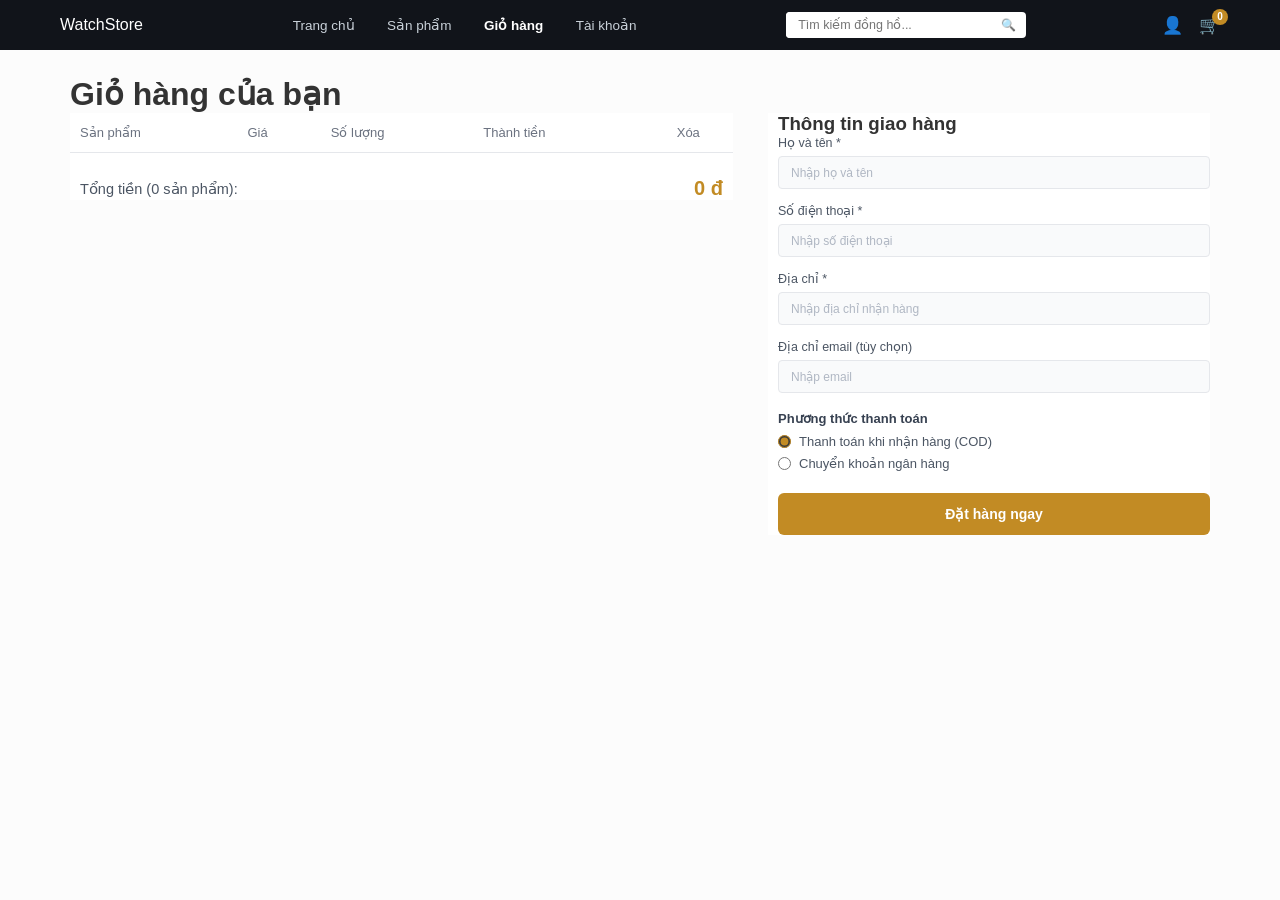
==== cart.html @ 0facb54b "Khoi tao do an ban dong ho" ====
<!DOCTYPE html>
<html lang="vi">
<head> 
    <meta charset="UTF-8">
    <meta name="viewport" content="width=device-width, initial-scale=1.0">
    <title>Giỏ hàng - WatchStore</title>
    <link rel="stylesheet" href="common.css">
    <link rel="stylesheet" href="cart.css">
</head>
<body>

    <header>
        <div class="header-container">
            <div class="logo">
                <span>WatchStore</span>
            </div>

            <nav class="main-nav">
                <a href="index.html">Trang chủ</a>
                <a href="products.html">Sản phẩm</a>
                <a href="cart.html" class="active">Giỏ hàng</a>
                <a href="admin.html">Tài khoản</a>
            </nav>

            <div class="header-search">
                <input type="text" placeholder="Tìm kiếm đồng hồ...">
                <button class="search-btn">🔍</button>
            </div>

            <div class="header-icons">
                <span class="icon">👤</span>
                <a href="cart.html" class="icon cart-icon">
                    🛒<span class="cart-badge">0</span>
                </a>
            </div>
        </div>
    </header>

    <!-- Nội dung giỏ hàng -->
    <main class="cart-container">
        <h1>Giỏ hàng của bạn</h1>
        
        <div class="cart-content">
          
            <div class="cart-items-section">
                <table class="cart-table">
                    <thead>
                        <tr>
                            <th>Sản phẩm</th>
                            <th>Giá</th>
                            <th>Số lượng</th>
                            <th>Thành tiền</th>
                            <th>Xóa</th>
                        </tr>
                    </thead>
                    <tbody id="cart-items-table">
                        <!-- Render tự động từ cart.js -->
                    </tbody>
                </table>
                <div class="cart-total-row">
                    <strong>Tổng tiền (0 sản phẩm):</strong>
                    <span id="cart-grand-total" class="total-amount">0 đ</span>
                </div>
            </div>

            <!-- Cột phải: Form đặt hàng -->
            <div class="shipping-section">
                <h3>Thông tin giao hàng</h3>
                <form class="shipping-form" onsubmit="return false;">
                    <div class="form-group">
                        <label for="cust-name">Họ và tên *</label>
                        <input type="text" id="cust-name" placeholder="Nhập họ và tên" required>
                    </div>
                    <div class="form-group">
                        <label for="cust-phone">Số điện thoại *</label>
                        <input type="tel" id="cust-phone" placeholder="Nhập số điện thoại" required>
                    </div>
                    <div class="form-group">
                        <label for="cust-address">Địa chỉ *</label>
                        <input type="text" id="cust-address" placeholder="Nhập địa chỉ nhận hàng" required>
                    </div>
                    <div class="form-group">
                        <label for="cust-email">Địa chỉ email (tùy chọn)</label>
                        <input type="email" id="cust-email" placeholder="Nhập email">
                    </div>
                    
                    <div class="payment-method">
                        <p><strong>Phương thức thanh toán</strong></p>
                        <label class="radio-option">
                            <input type="radio" name="payment" value="COD" checked>
                            Thanh toán khi nhận hàng (COD)
                        </label>
                        <label class="radio-option">
                            <input type="radio" name="payment" value="Chuyển khoản">
                            Chuyển khoản ngân hàng
                        </label>
                    </div>

                    <button type="button" id="checkout-btn" class="checkout-btn">Đặt hàng ngay</button>
                </form>
            </div>
        </div>
    </main>

   
    <script src="storage.js"></script>
    <script src="data.js"></script>
    <script src="common.js"></script>
    <script src="cart.js"></script>
</body>
</html>
---- cart.css ----
/* cart.css - Chuẩn theo thiết kế mẫu */

* {
  margin: 0;
  padding: 0;
  box-sizing: border-box;
  font-family: -apple-system, BlinkMacSystemFont, "Segoe UI", Roboto, Helvetica, Arial, sans-serif;
}

body {
  background-color: #fcfcfc;
  color: #333;
}

/* Header đồng bộ */
header {
  background-color: #11141a;
  color: #fff;
  padding: 12px 0;
}

.header-container {
  max-width: 1200px;
  margin: 0 auto;
  display: flex;
  align-items: center;
  justify-content: space-between;
  padding: 0 20px;
}

.logo {
  display: flex;
  flex-direction: column;
}

.logo-title {
  font-size: 19px;
  font-weight: 700;
  color: #fff;
  letter-spacing: 0.5px;
}

.logo-sub {
  font-size: 10px;
  color: #8f9ca8;
}

.main-nav a {
  color: #c9d1d9;
  text-decoration: none;
  margin: 0 14px;
  font-size: 13.5px;
  transition: color 0.2s;
}

.main-nav a.active,
.main-nav a:hover {
  color: #fff;
  font-weight: 600;
}

.header-search {
  display: flex;
  align-items: center;
  background-color: #fff;
  border-radius: 4px;
  overflow: hidden;
  width: 240px;
}

.header-search input {
  padding: 6px 12px;
  border: none;
  outline: none;
  font-size: 12.5px;
  width: 100%;
}

.header-search button {
  background: none;
  border: none;
  padding: 0 10px;
  cursor: pointer;
  color: #555;
  font-size: 12px;
}

.header-icons {
  display: flex;
  gap: 16px;
  align-items: center;
}

.header-icons .icon {
  color: #fff;
  text-decoration: none;
  font-size: 17px;
  position: relative;
  cursor: pointer;
}

.cart-badge {
  position: absolute;
  top: -6px;
  right: -8px;
  background-color: #c28b24;
  color: white;
  font-size: 10px;
  font-weight: bold;
  width: 16px;
  height: 16px;
  border-radius: 50%;
  display: flex;
  align-items: center;
  justify-content: center;
}

/* Khung nội dung chính */
.cart-container {
  max-width: 1180px;
  margin: 25px auto 60px;
  padding: 0 20px;
}

.cart-header-title {
  display: flex;
  align-items: center;
  gap: 8px;
  font-size: 20px;
  font-weight: 700;
  color: #1f2937;
  margin-bottom: 25px;
}

.cart-content {
  display: grid;
  grid-template-columns: 1.8fr 1.2fr;
  gap: 35px;
  align-items: start;
}

/* --- CỘT TRÁI: DANH SÁCH GIỎ HÀNG --- */
.cart-items-section {
  background: #fff;
}

.cart-table {
  width: 100%;
  border-collapse: collapse;
}

.cart-table th {
  text-align: left;
  padding: 12px 10px;
  border-bottom: 1px solid #e5e7eb;
  font-size: 13px;
  color: #6b7280;
  font-weight: 500;
}

.cart-table th:last-child,
.cart-table td:last-child {
  text-align: center;
}

.cart-table td {
  padding: 16px 10px;
  border-bottom: 1px solid #f0f2f5;
  vertical-align: middle;
  font-size: 13.5px;
}

.product-info {
  display: flex;
  align-items: center;
  gap: 12px;
}

.product-small-img {
  width: 50px;
  height: 50px;
  object-fit: contain;
  background: #fff;
  border-radius: 4px;
}

.product-info-text strong {
  display: block;
  font-size: 13.5px;
  color: #1f2937;
  margin-bottom: 3px;
}

.product-type {
  font-size: 12px;
  color: #9ca3af;
}

.product-price,
.product-line-total {
  font-size: 13.5px;
  font-weight: 600;
  color: #1f2937;
}

/* Nút tăng giảm số lượng */
.product-quantity {
  display: inline-flex;
  align-items: center;
  border: 1px solid #d1d5db;
  border-radius: 4px;
  height: 28px;
}

.qty-btn {
  background: none;
  border: none;
  width: 26px;
  height: 100%;
  cursor: pointer;
  font-size: 13px;
  color: #4b5563;
  display: flex;
  align-items: center;
  justify-content: center;
}

.qty-btn:hover {
  background-color: #f3f4f6;
}

.qty-input {
  width: 32px;
  border: none;
  text-align: center;
  font-size: 13px;
  font-weight: 500;
  outline: none;
}

/* Ẩn mũi tên tăng giảm mặc định của input type=number */
.qty-input::-webkit-outer-spin-button,
.qty-input::-webkit-inner-spin-button {
  -webkit-appearance: none;
  margin: 0;
}

.remove-btn {
  background: none;
  border: none;
  cursor: pointer;
  color: #9ca3af;
  font-size: 15px;
  transition: color 0.2s;
}

.remove-btn:hover {
  color: #ef4444;
}

/* Hàng tổng tiền bên dưới giỏ hàng */
.cart-total-row {
  display: flex;
  justify-content: space-between;
  align-items: center;
  padding: 24px 10px 0;
}

.cart-total-row strong {
  font-size: 14.5px;
  color: #4b5563;
  font-weight: 500;
}

.total-amount {
  font-size: 20px;
  font-weight: 700;
  color: #c28b24; /* Màu vàng nâu chuẩn ảnh */
}

/* --- CỘT PHẢI: FORM ĐẶT HÀNG --- */
.shipping-section {
  background: #fff;
  padding-left: 10px;
}

.shipping-header {
  display: flex;
  justify-content: space-between;
  align-items: center;
  margin-bottom: 20px;
}

.shipping-header h3 {
  font-size: 16px;
  font-weight: 700;
  color: #1f2937;
}

.back-link {
  font-size: 12.5px;
  color: #9ca3af;
  text-decoration: none;
}

.back-link:hover {
  color: #c28b24;
}

.form-group {
  margin-bottom: 14px;
}

.form-group label {
  display: block;
  font-size: 12.5px;
  color: #4b5563;
  margin-bottom: 6px;
}

.form-group label span {
  color: #ef4444;
}

.form-group input {
  width: 100%;
  padding: 8px 12px;
  font-size: 13px;
  border: 1px solid #e5e7eb;
  border-radius: 4px;
  background-color: #f9fafb;
  outline: none;
  transition: border-color 0.2s;
}

.form-group input:focus {
  border-color: #c28b24;
  background-color: #fff;
}

.form-group input::placeholder {
  color: #b0b7c3;
  font-size: 12px;
}

.payment-method {
  margin: 18px 0 22px;
}

.payment-method p {
  font-size: 13px;
  font-weight: 600;
  color: #374151;
  margin-bottom: 8px;
}

.radio-option {
  display: flex;
  align-items: center;
  gap: 8px;
  font-size: 13px;
  color: #4b5563;
  margin-bottom: 7px;
  cursor: pointer;
}

.radio-option input[type="radio"] {
  accent-color: #c28b24;
}

/* Nút đặt hàng to màu vàng nâu bo góc */
.checkout-btn {
  width: 100%;
  background-color: #c28b24;
  color: #fff;
  border: none;
  padding: 13px 0;
  font-size: 14px;
  font-weight: 600;
  border-radius: 6px;
  cursor: pointer;
  transition: background-color 0.2s;
}

.checkout-btn:hover {
  background-color: #ad791c;
}

.empty-cart {
  text-align: center;
  padding: 40px 0;
  color: #9ca3af;
  font-size: 14px;
}
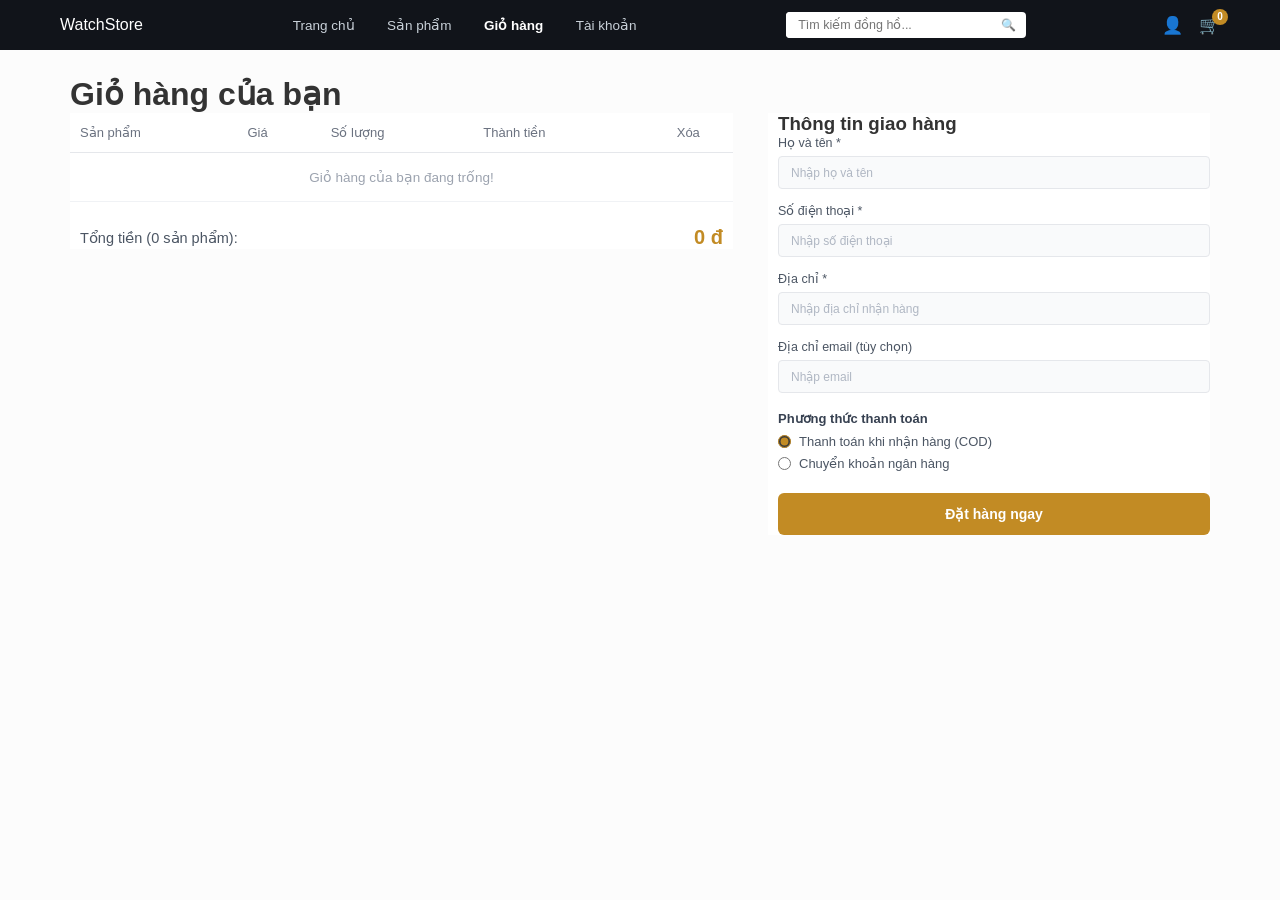
==== commit 106b124a: "Cart" ====
--- a/cart.html
+++ b/cart.html
@@ -4,7 +4,6 @@
     <meta charset="UTF-8">
     <meta name="viewport" content="width=device-width, initial-scale=1.0">
     <title>Giỏ hàng - WatchStore</title>
-    <link rel="stylesheet" href="common.css">
     <link rel="stylesheet" href="cart.css">
 </head>
 <body>
@@ -103,9 +102,8 @@
     </main>
 
    
-    <script src="storage.js"></script>
-    <script src="data.js"></script>
-    <script src="common.js"></script>
+    <script src="../data.js"></script>
+    <script src="../storage.js"></script>
     <script src="cart.js"></script>
 </body>
 </html>
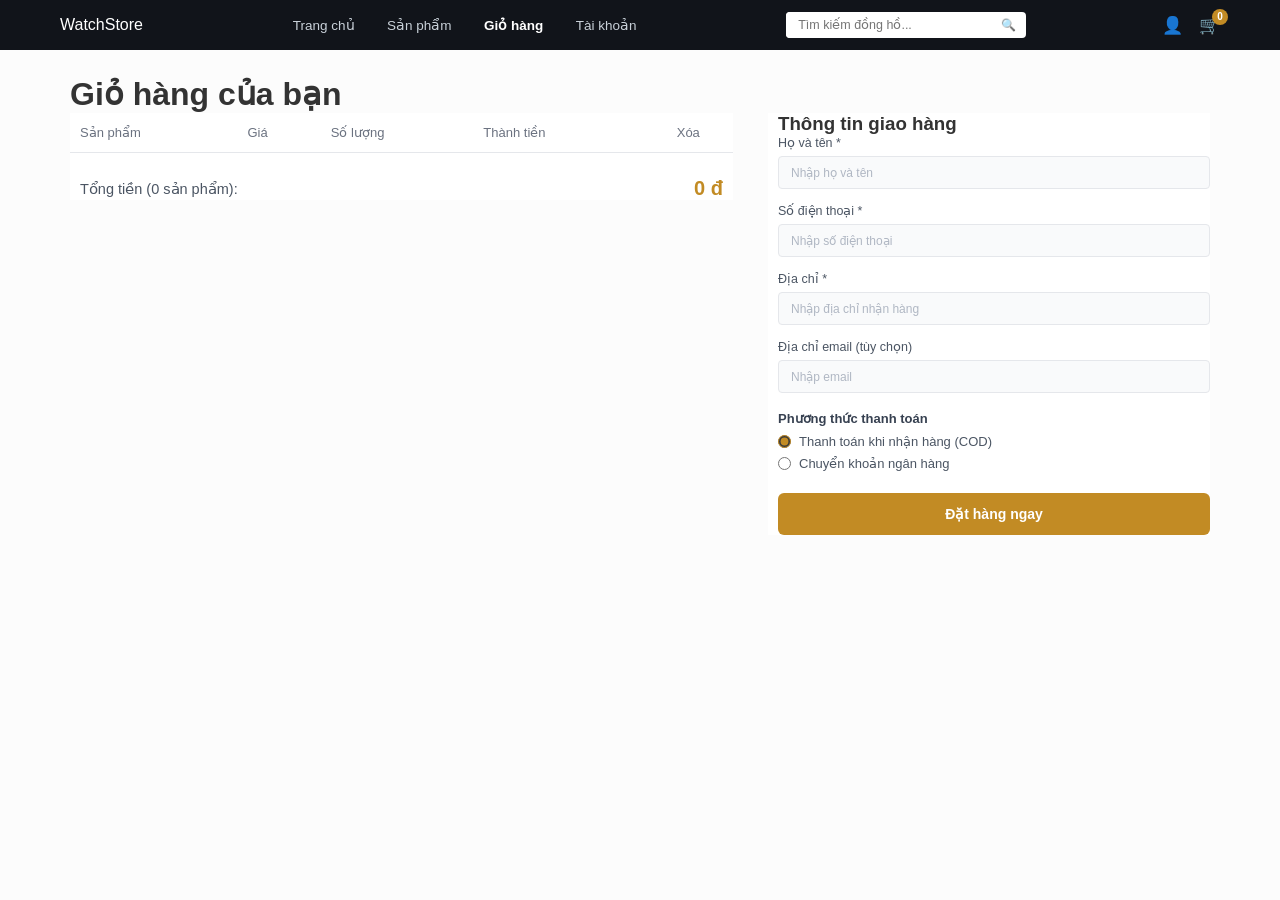
==== commit 79cbfe5d: "Update cart.html" ====
--- a/cart.html
+++ b/cart.html
@@ -102,8 +102,8 @@
     </main>
 
    
-    <script src="../data.js"></script>
-    <script src="../storage.js"></script>
+    <script src="data.js"></script>
+    <script src="storage.js"></script>
     <script src="cart.js"></script>
 </body>
-</html>+</html>
